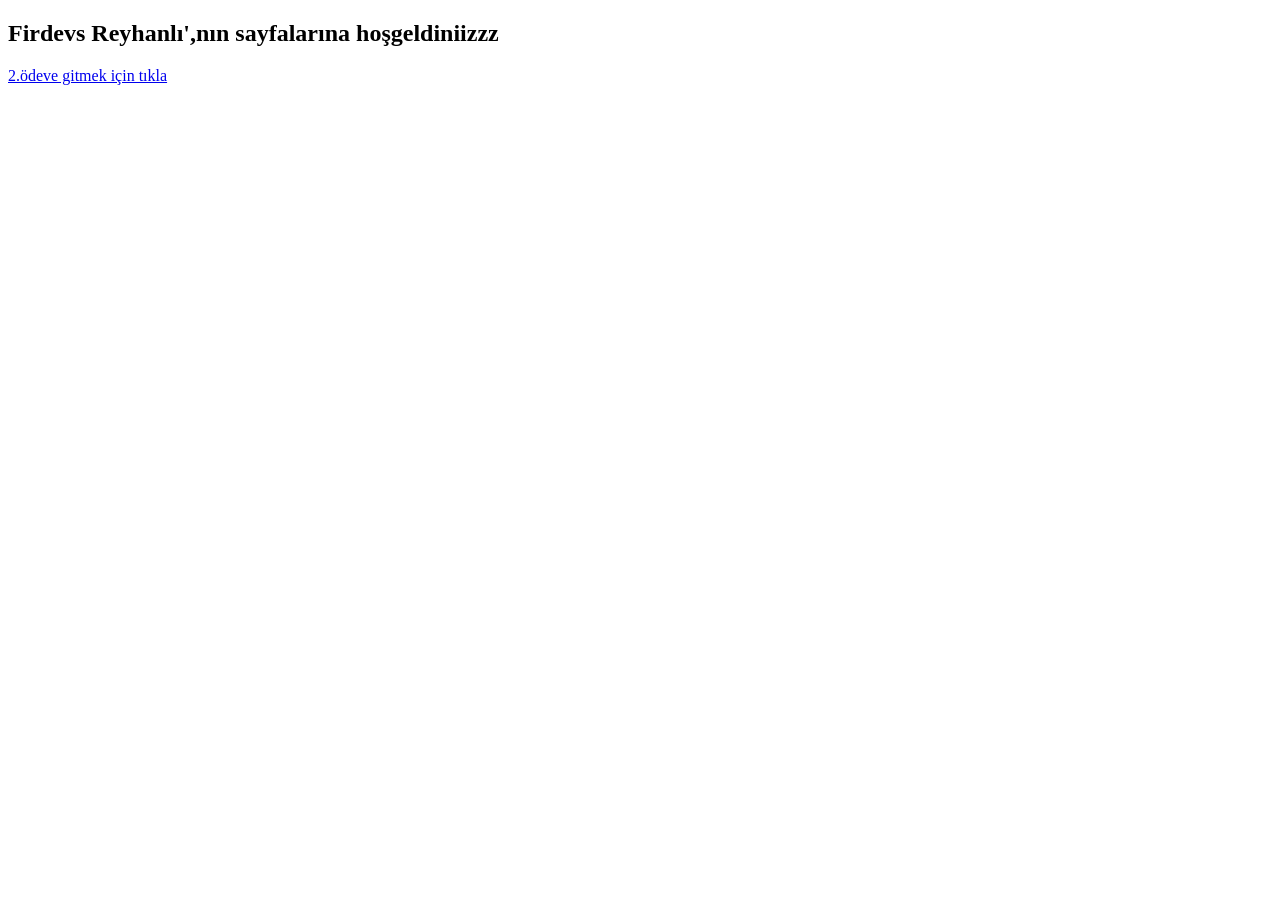
==== index.html @ dce7cd47 "Add files via upload" ====
<!DOCTYPE html>
<html lang="tr">
<head>
    <meta charset="UTF-8">
    <meta name="viewport" content="width=device-width, initial-scale=1.0">
    <title>Firdevs Reyhanlı'nın sayfaları</title>
</head>
<body>
    <h2>Firdevs Reyhanlı',nın sayfalarına hoşgeldiniizzz</h2>
    <a href="sayfam.html">2.ödeve gitmek için tıkla</a>
</body>
</html>
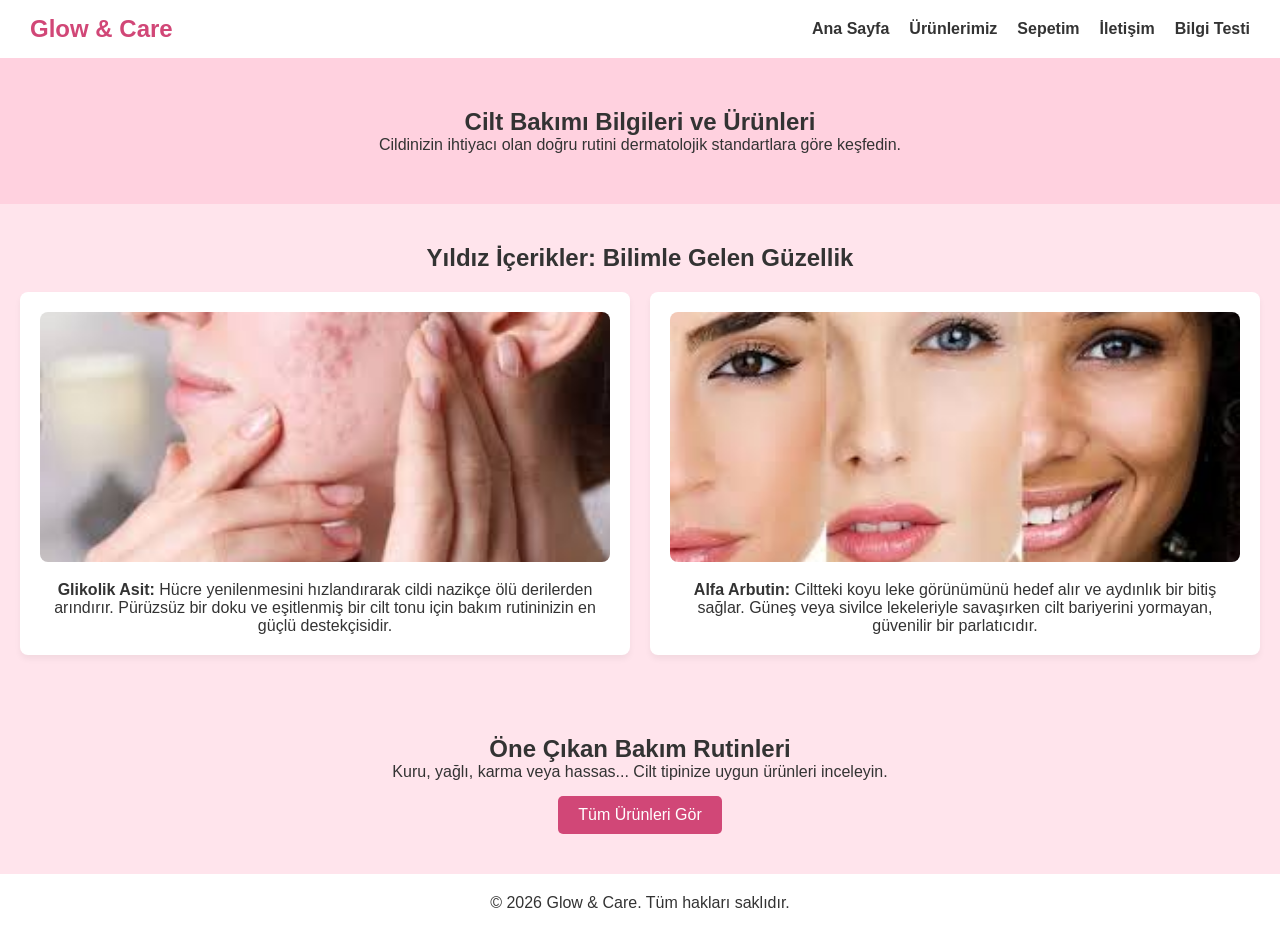
==== commit 3c5114d6: "Add files via upload" ====
--- a/index.html
+++ b/index.html
@@ -3,10 +3,55 @@
 <head>
     <meta charset="UTF-8">
     <meta name="viewport" content="width=device-width, initial-scale=1.0">
-    <title>Firdevs Reyhanlı'nın sayfaları</title>
+    <title>Glow & Care | Cilt Bakım Ürünleri</title>
+    <link rel="stylesheet" href="styles/style.css">
 </head>
 <body>
-    <h2>Firdevs Reyhanlı',nın sayfalarına hoşgeldiniizzz</h2>
-    <a href="sayfam.html">2.ödeve gitmek için tıkla</a>
+
+    <header>
+        <nav class="navbar">
+            <div class="logo">Glow & Care</div>
+            <ul class="nav-links">
+                <li><a href="index.html">Ana Sayfa</a></li>
+                <li><a href="pages/urunler.html">Ürünlerimiz</a></li>
+                <li><a href="pages/sepet.html">Sepetim</a></li>
+                <li><a href="pages/iletisim.html">İletişim</a></li>
+                <li><a href="pages/quiz.html">Bilgi Testi</a></li>
+            </ul>
+        </nav>
+    </header>
+
+    <main>
+        <section class="hero">
+            <h1>Cilt Bakımı Bilgileri ve Ürünleri</h1>
+            <p>Cildinizin ihtiyacı olan doğru rutini dermatolojik standartlara göre keşfedin.</p>
+        </section>
+
+        <section class="info-section">
+            <h2>Yıldız İçerikler: Bilimle Gelen Güzellik</h2>
+            <div class="info-grid">
+                <div class="info-card">
+                    <img src="img/indir.jpg" alt="Glikolik Asit">
+                    <p><b>Glikolik Asit:</b> Hücre yenilenmesini hızlandırarak cildi nazikçe ölü derilerden arındırır. Pürüzsüz bir doku ve eşitlenmiş bir cilt tonu için bakım rutininizin en güçlü destekçisidir.</p>
+                </div>
+                <div class="info-card">
+                    <img src="img/indir (1).jpg" alt="Alfa Arbutin">
+                    <p><b>Alfa Arbutin:</b> Ciltteki koyu leke görünümünü hedef alır ve aydınlık bir bitiş sağlar. Güneş veya sivilce lekeleriyle savaşırken cilt bariyerini yormayan, güvenilir bir parlatıcıdır.</p>
+                </div>
+            </div>
+        </section>
+        
+        <section class="featured-products">
+            <h2>Öne Çıkan Bakım Rutinleri</h2>
+            <p>Kuru, yağlı, karma veya hassas... Cilt tipinize uygun ürünleri inceleyin.</p>
+            <a href="pages/urunler.html" class="btn">Tüm Ürünleri Gör</a>
+        </section>
+    </main>
+
+    <footer>
+        <p>&copy; 2026 Glow & Care. Tüm hakları saklıdır.</p>
+    </footer>
+
+    <script src="scripts/myscript.js"></script>
 </body>
 </html>
--- a/styles/style.css
+++ b/styles/style.css
@@ -0,0 +1,425 @@
+* {
+    margin: 0;
+    padding: 0;
+    box-sizing: border-box;
+    font-family: Arial, sans-serif;
+}
+
+body {
+    background-color: #ffe4ec;
+    color: #333;
+    display: flex;
+    flex-direction: column;
+    min-height: 100vh;
+}
+
+main {
+    flex: 1;
+}
+
+.navbar {
+    display: flex;
+    justify-content: space-between;
+    align-items: center;
+    background-color: #fff;
+    padding: 15px 30px;
+    box-shadow: 0 2px 5px rgba(0,0,0,0.1);
+}
+
+.logo {
+    font-size: 24px;
+    font-weight: bold;
+    color: #d14777;
+}
+
+.nav-links {
+    list-style: none;
+    display: flex;
+    gap: 20px;
+}
+
+.nav-links a {
+    text-decoration: none;
+    color: #333;
+    font-weight: bold;
+    transition: color 0.2s ease;
+}
+
+.nav-links a:hover {
+    color: #d14777;
+}
+
+.hero {
+    text-align: center;
+    padding: 50px 20px;
+    background-color: #ffd1df;
+}
+
+.info-section {
+    padding: 40px 20px;
+    text-align: center;
+}
+
+.info-grid {
+    display: grid;
+    grid-template-columns: repeat(auto-fit, minmax(300px, 1fr));
+    gap: 20px;
+    margin-top: 20px;
+}
+
+.info-card {
+    background: #fff;
+    padding: 20px;
+    border-radius: 8px;
+    box-shadow: 0 4px 6px rgba(0,0,0,0.05);
+}
+
+.info-card img {
+    width: 100%;
+    height: 250px;
+    object-fit: cover;
+    border-radius: 8px;
+    margin-bottom: 15px;
+}
+
+.featured-products {
+    text-align: center;
+    padding: 40px 20px;
+}
+
+.btn {
+    display: inline-block;
+    margin-top: 15px;
+    padding: 10px 20px;
+    background-color: #d14777;
+    color: white;
+    text-decoration: none;
+    border-radius: 5px;
+    border: none;
+    cursor: pointer;
+    transition: background-color 0.3s ease;
+}
+
+.btn:hover {
+    background-color: #b0365f;
+}
+
+footer {
+    background-color: #fff;
+    text-align: center;
+    padding: 20px;
+    margin-top: auto;
+}
+
+.products-page {
+    padding: 40px 20px;
+    text-align: center;
+}
+
+.page-title {
+    color: #d14777;
+    margin-bottom: 10px;
+}
+
+.page-desc {
+    margin-bottom: 30px;
+    color: #555;
+}
+
+.product-grid {
+    display: grid;
+    grid-template-columns: repeat(auto-fit, minmax(250px, 1fr));
+    gap: 30px;
+    padding: 0 20px;
+}
+
+.product-card {
+    background-color: #fff;
+    padding: 20px;
+    border-radius: 10px;
+    box-shadow: 0 4px 8px rgba(0,0,0,0.1);
+    transition: transform 0.3s ease;
+}
+
+.product-card:hover {
+    transform: translateY(-5px);
+}
+
+.product-card img {
+    width: 100%;
+    height: 250px;
+    object-fit: cover;
+    border-radius: 8px;
+}
+
+.product-card h3 {
+    margin: 15px 0 10px;
+    font-size: 1.2rem;
+}
+
+.price {
+    display: block;
+    font-size: 1.5rem;
+    font-weight: bold;
+    color: #d14777;
+    margin: 15px 0;
+}
+
+.detail-page {
+    padding: 50px 20px;
+}
+
+.product-detail-container {
+    display: flex;
+    max-width: 1000px;
+    margin: 0 auto;
+    background: #fff;
+    padding: 30px;
+    border-radius: 10px;
+    box-shadow: 0 4px 10px rgba(0,0,0,0.1);
+    gap: 40px;
+}
+
+.product-image {
+    flex: 1;
+}
+
+.product-image img {
+    width: 100%;
+    border-radius: 10px;
+}
+
+.product-info {
+    flex: 1;
+    display: flex;
+    flex-direction: column;
+    justify-content: center;
+}
+
+.product-info h1 {
+    color: #333;
+    margin-bottom: 15px;
+}
+
+.product-info .description {
+    line-height: 1.6;
+    margin-bottom: 20px;
+    color: #666;
+}
+
+.features {
+    margin-bottom: 30px;
+    padding-left: 20px;
+    color: #555;
+}
+
+.buy-btn {
+    text-align: center;
+    font-size: 1.1rem;
+    padding: 15px;
+}
+
+.cart-page {
+    padding: 40px 20px;
+    max-width: 800px;
+    margin: 0 auto;
+    width: 100%;
+}
+
+.cart-container {
+    background: #fff;
+    padding: 20px;
+    border-radius: 8px;
+    box-shadow: 0 4px 6px rgba(0,0,0,0.05);
+    margin-top: 20px;
+}
+
+.cart-item {
+    display: flex;
+    align-items: center;
+    border-bottom: 1px solid #eee;
+    padding: 15px 0;
+}
+
+.cart-item img {
+    width: 100px;
+    height: 100px;
+    object-fit: cover;
+    border-radius: 8px;
+    margin-right: 20px;
+}
+
+.item-details {
+    flex: 1;
+}
+
+.item-price {
+    font-weight: bold;
+    font-size: 1.2rem;
+    color: #d14777;
+}
+
+.cart-summary {
+    text-align: right;
+    margin-top: 20px;
+    padding-top: 20px;
+}
+
+.checkout-btn {
+    font-size: 1.1rem;
+    padding: 12px 25px;
+    margin-top: 10px;
+    border: none;
+    cursor: pointer;
+}
+
+.clear-cart-btn {
+    background-color: #ff8ca3;
+    margin-right: 15px;
+}
+
+.clear-cart-btn:hover {
+    background-color: #e6758c;
+}
+
+.centered-page {
+    padding: 40px 20px;
+    text-align: center;
+}
+
+.single-container {
+    background-color: #ffffff;
+    padding: 40px;
+    border-radius: 15px;
+    box-shadow: 0 8px 20px rgba(0,0,0,0.08);
+    max-width: 600px;
+    margin: 40px auto;
+}
+
+.single-container h1, .single-container h2 {
+    color: #d14777;
+    margin-bottom: 20px;
+    text-align: center;
+    font-size: 1.8rem;
+}
+
+form {
+    display: flex;
+    flex-direction: column;
+    gap: 15px;
+}
+
+form label {
+    font-size: 14px;
+    color: #555;
+    font-weight: 600;
+    text-align: left;
+}
+
+form input, form textarea {
+    padding: 15px;
+    border: 1px solid #ddd;
+    border-radius: 8px;
+    font-size: 15px;
+    width: 100%; 
+    box-sizing: border-box;
+    transition: border-color 0.3s ease;
+}
+
+form input:focus, form textarea:focus {
+    border-color: #d14777;
+    outline: none;
+    box-shadow: 0 0 5px rgba(209, 71, 119, 0.3);
+}
+
+form button {
+    background-color: #d14777;
+    color: white;
+    padding: 15px;
+    border: none;
+    border-radius: 8px;
+    font-size: 16px;
+    font-weight: bold;
+    cursor: pointer;
+    transition: background-color 0.2s, transform 0.2s;
+    margin-top: 10px;
+}
+
+form button:hover {
+    background-color: #b0365f;
+    transform: translateY(-2px);
+}
+
+.options-group {
+    display: flex;
+    flex-direction: column;
+    gap: 12px;
+    margin-top: 20px;
+}
+
+.quiz-btn {
+    background-color: #fff0f5;
+    color: #333;
+    border: 2px solid #ffd1df;
+    padding: 15px;
+    border-radius: 8px;
+    font-size: 16px;
+    cursor: pointer;
+    transition: all 0.3s ease;
+    text-align: left;
+    font-weight: 500;
+}
+
+.quiz-btn:hover {
+    background-color: #ffd1df;
+    border-color: #d14777;
+    transform: translateX(5px);
+}
+
+#soru-metni {
+    font-size: 1.2rem;
+    color: #333;
+    font-weight: bold;
+    line-height: 1.5;
+}
+
+.hidden-message {
+    display: none;
+}
+
+#sonuc-mesaji {
+    margin-top: 15px;
+    font-weight: bold;
+}
+
+#siradaki-btn {
+    background-color: #d14777;
+    color: white;
+    padding: 12px 20px;
+    border: none;
+    border-radius: 8px;
+    font-size: 16px;
+    font-weight: bold;
+    cursor: pointer;
+    margin-top: 15px;
+    transition: background-color 0.2s;
+}
+
+#siradaki-btn:hover {
+    background-color: #b0365f;
+}
+
+@media (max-width: 768px) {
+    .navbar {
+        flex-direction: column;
+        gap: 15px;
+    }
+    .nav-links {
+        flex-direction: column;
+        text-align: center;
+        gap: 10px;
+    }
+    .product-detail-container {
+        flex-direction: column;
+    }
+}
